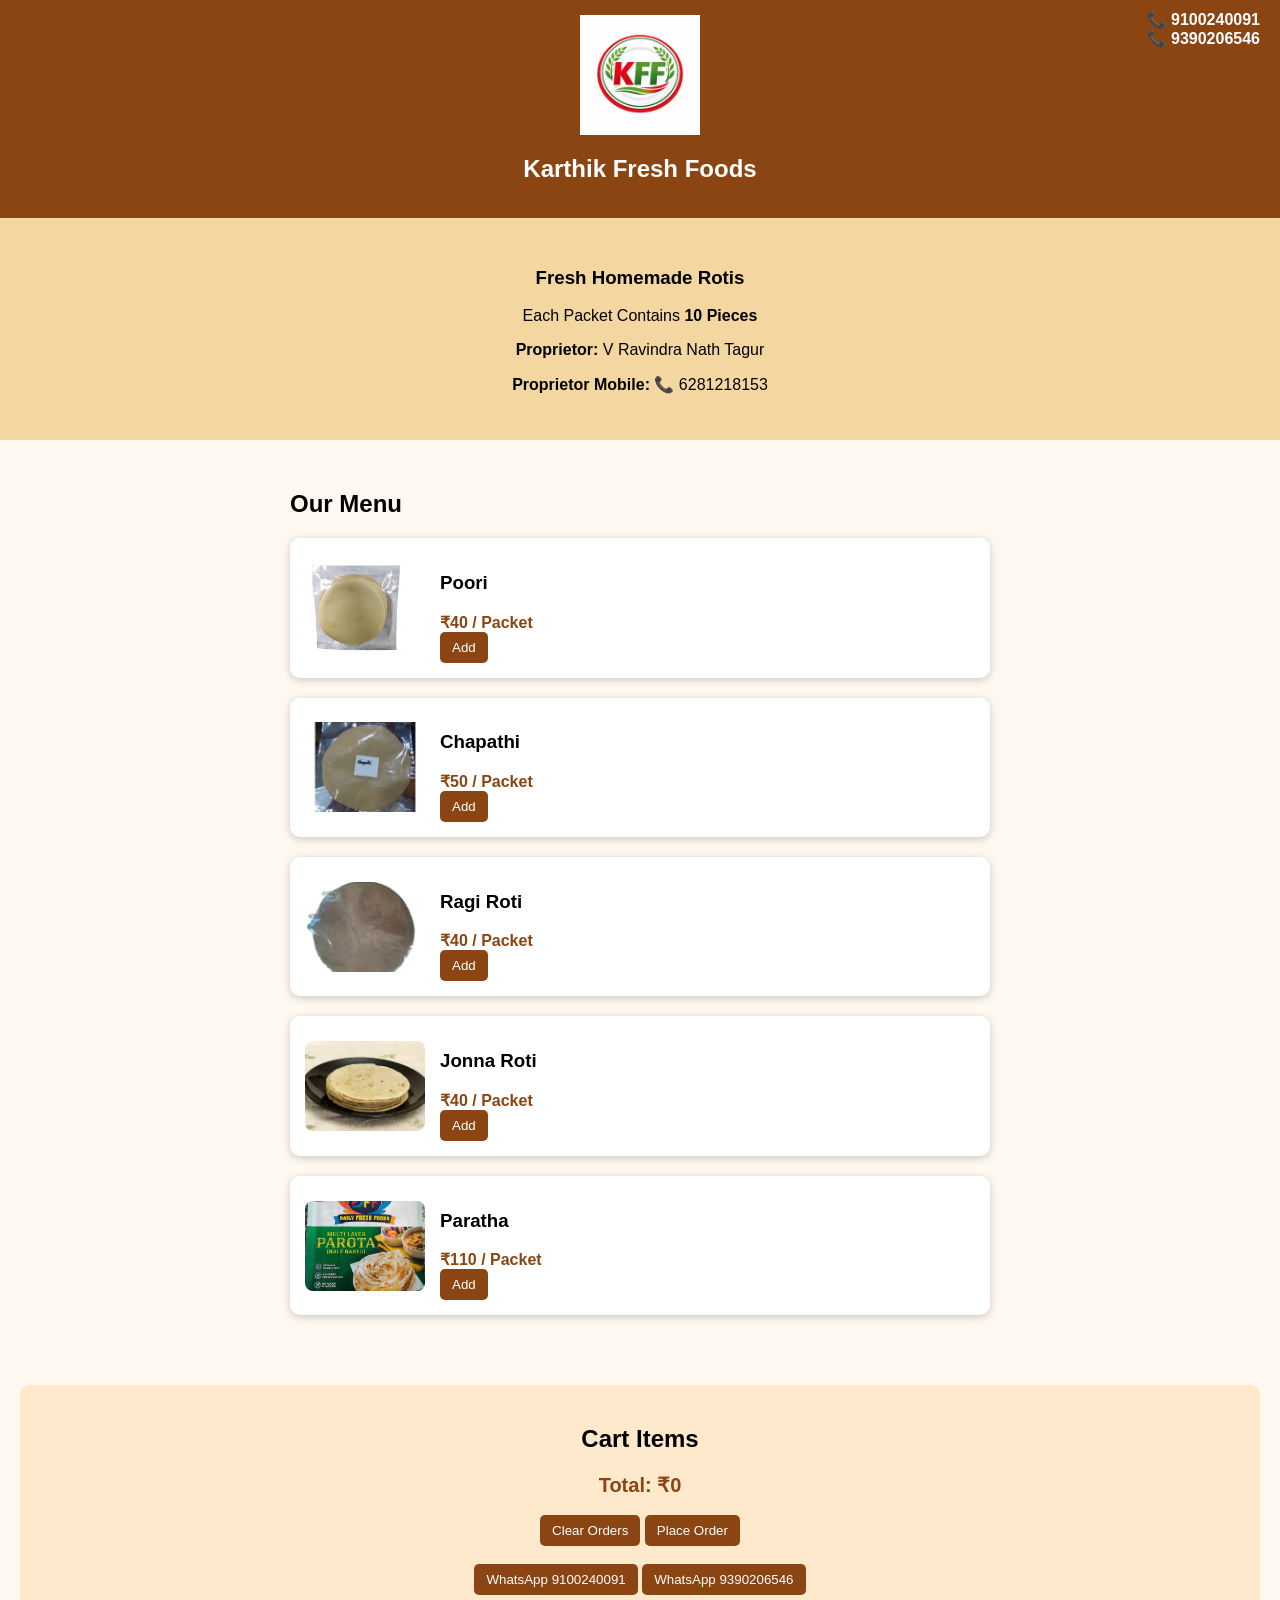
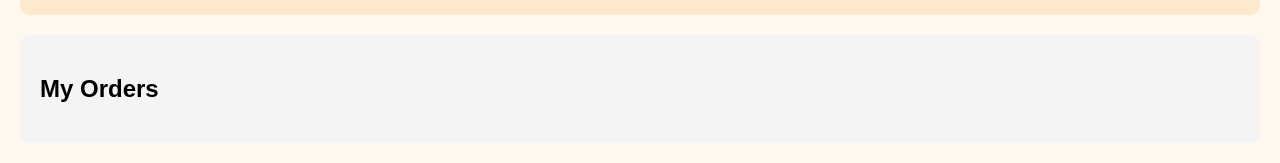
==== index.html @ 34dd6007 "Initial commit" ====
<!DOCTYPE html>
<html>
<head>
<title>Karthik Fresh Foods</title>

<style>

body{
font-family:Arial;
margin:0;
background:#fff8f0;
}

header{
background:#8B4513;
color:white;
padding:15px;
text-align:center;
position:relative;
}

.logo{
width:120px;
display:block;
margin:auto;
}

.phone{
position:absolute;
right:20px;
top:10px;
font-weight:bold;
}

.hero{
background:#f4d6a0;
padding:30px;
text-align:center;
}

.products{
padding:30px;
max-width:700px;
margin:auto;
}

.card{
background:white;
margin-bottom:20px;
padding:15px;
border-radius:10px;
box-shadow:0 2px 8px rgba(0,0,0,0.2);
display:flex;
gap:15px;
align-items:center;
}

.card img{
width:120px;
height:90px;
border-radius:8px;
object-fit:cover;
}

.price{
color:#8B4513;
font-weight:bold;
}

button{
background:#8B4513;
color:white;
padding:8px 12px;
border:none;
border-radius:5px;
cursor:pointer;
}

.cart{
background:#ffe9cc;
padding:20px;
margin:20px;
border-radius:10px;
text-align:center;
}

.total{
font-size:20px;
font-weight:bold;
color:#8B4513;
}

.orderlist{
background:#f4f4f4;
padding:20px;
margin:20px;
border-radius:10px;
}

</style>

<script>

let cart=[]
let total=0

function addToCart(product,price){

let qty=prompt("Enter packets")

if(!qty) return

let cost=price*qty

cart.push(product+" x "+qty+" = ₹"+cost)

total+=cost

updateCart()

}

function updateCart(){

let cartBox=document.getElementById("cartItems")

cartBox.innerHTML=""

cart.forEach(item=>{
cartBox.innerHTML+=item+"<br>"
})

document.getElementById("total").innerHTML="Total: ₹"+total

}

function clearCart(){

cart=[]
total=0

updateCart()

}

function placeOrder(){

if(cart.length==0){
alert("Cart empty")
return
}

let order=cart.join("<br>")+"<br>Total: ₹"+total

let orders=JSON.parse(localStorage.getItem("orders")||"[]")

orders.push(order)

localStorage.setItem("orders",JSON.stringify(orders))

showOrders()

}

function showOrders(){

let orders=JSON.parse(localStorage.getItem("orders")||"[]")

let list=document.getElementById("orders")

list.innerHTML=""

orders.forEach(o=>{
list.innerHTML+=o+"<hr>"
})

}

function sendWhatsApp(number){

let text=cart.join("%0A")+"%0ATotal: ₹"+total

window.open("https://wa.me/91"+number+"?text="+text)

}

window.onload=showOrders

</script>

</head>

<body>

<header>

<img src="images/kff_logo.jpg" class="logo">

<h2>Karthik Fresh Foods</h2>

<div class="phone">
📞 9100240091<br>
📞 9390206546
</div>

</header>

<section class="hero">

<h3>Fresh Homemade Rotis</h3>

<p>Each Packet Contains <b>10 Pieces</b></p>

<p><b>Proprietor:</b> V Ravindra Nath Tagur</p>

<p><b>Proprietor Mobile:</b> 📞 6281218153</p>

</section>

<section class="products">

<h2>Our Menu</h2>

<div class="card">
<img src="images/poori.jpg">
<div>
<h3>Poori</h3>
<div class="price">₹40 / Packet</div>
<button onclick="addToCart('Poori',40)">Add</button>
</div>
</div>

<div class="card">
<img src="images/chapathi.jpg">
<div>
<h3>Chapathi</h3>
<div class="price">₹50 / Packet</div>
<button onclick="addToCart('Chapathi',50)">Add</button>
</div>
</div>

<div class="card">
<img src="images/ragi.jpg">
<div>
<h3>Ragi Roti</h3>
<div class="price">₹40 / Packet</div>
<button onclick="addToCart('Ragi Roti',40)">Add</button>
</div>
</div>

<div class="card">
<img src="images/jonna.jpg">
<div>
<h3>Jonna Roti</h3>
<div class="price">₹40 / Packet</div>
<button onclick="addToCart('Jonna Roti',40)">Add</button>
</div>
</div>

<div class="card">
<img src="images/parota.jpg">
<div>
<h3>Paratha</h3>
<div class="price">₹110 / Packet</div>
<button onclick="addToCart('Paratha',110)">Add</button>
</div>
</div>

</section>

<section class="cart">

<h2>Cart Items</h2>

<div id="cartItems"></div>

<div class="total" id="total">Total: ₹0</div>

<br>

<button onclick="clearCart()">Clear Orders</button>

<button onclick="placeOrder()">Place Order</button>

<br><br>

<button onclick="sendWhatsApp('9100240091')">WhatsApp 9100240091</button>

<button onclick="sendWhatsApp('9390206546')">WhatsApp 9390206546</button>

</section>

<section class="orderlist">

<h2>My Orders</h2>

<div id="orders"></div>

</section>

</body>
</html>
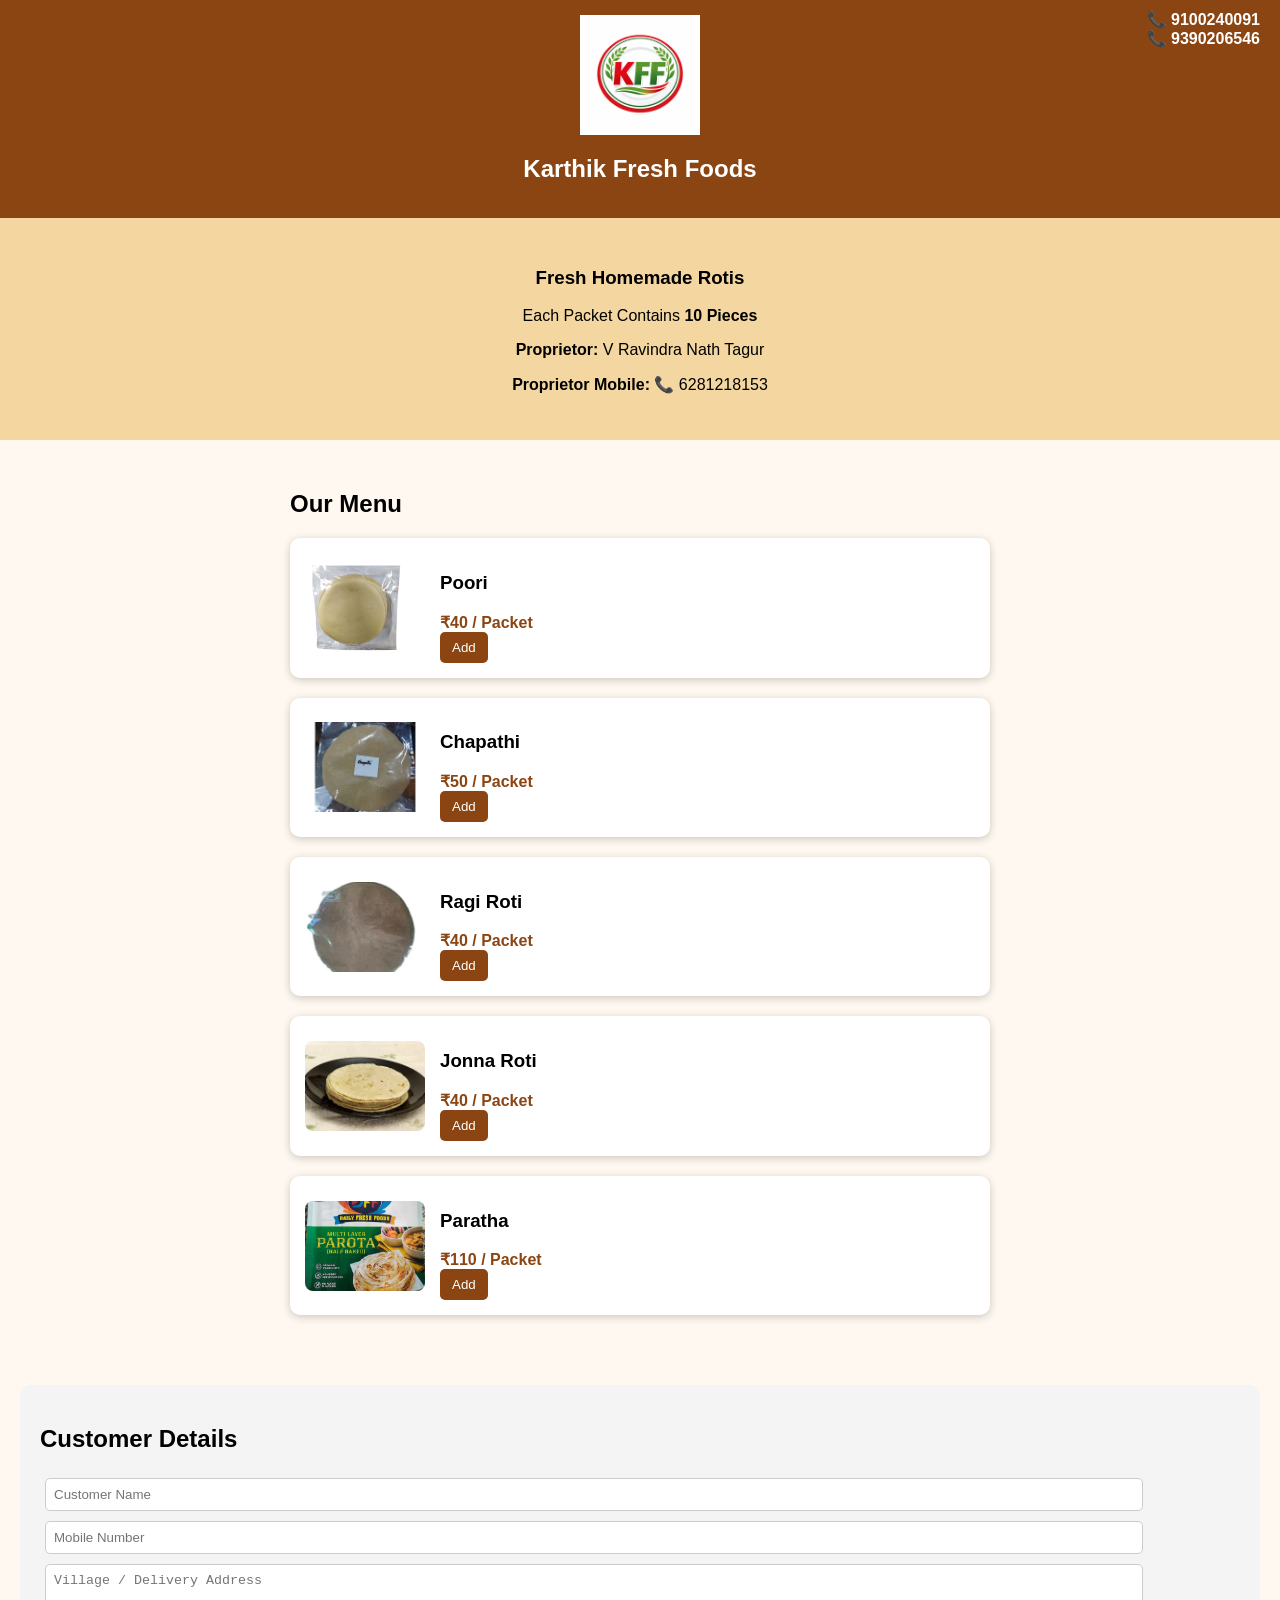
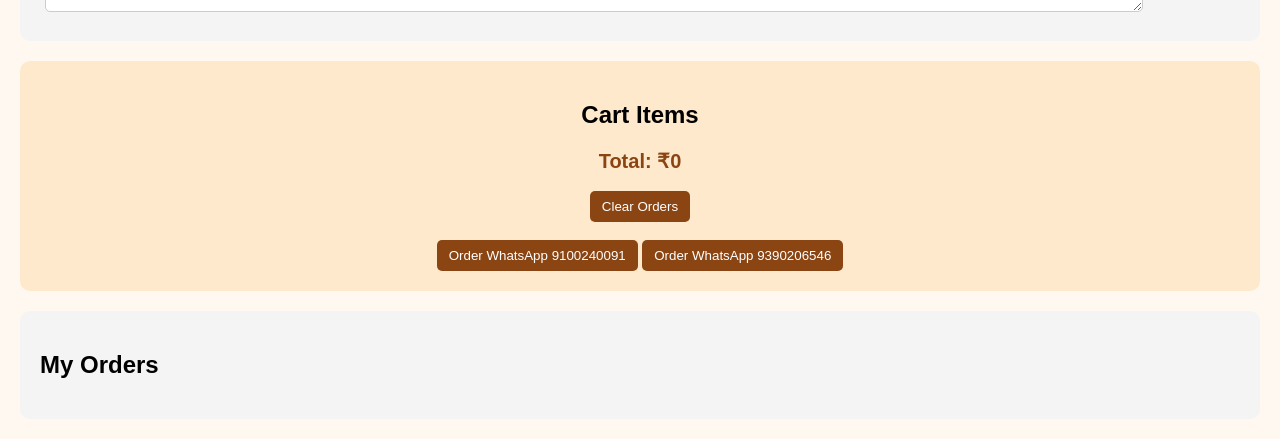
==== commit 989c82b4: "Update KFF Website" ====
--- a/index.html
+++ b/index.html
@@ -90,6 +90,21 @@
 color:#8B4513;
 }
 
+.form{
+background:#f4f4f4;
+padding:20px;
+margin:20px;
+border-radius:10px;
+}
+
+input,textarea{
+width:90%;
+padding:8px;
+margin:5px;
+border-radius:5px;
+border:1px solid #ccc;
+}
+
 .orderlist{
 background:#f4f4f4;
 padding:20px;
@@ -143,48 +158,24 @@
 
 }
 
-function placeOrder(){
-
-if(cart.length==0){
-alert("Cart empty")
-return
-}
-
-let order=cart.join("<br>")+"<br>Total: ₹"+total
-
-let orders=JSON.parse(localStorage.getItem("orders")||"[]")
-
-orders.push(order)
-
-localStorage.setItem("orders",JSON.stringify(orders))
-
-showOrders()
-
-}
-
-function showOrders(){
-
-let orders=JSON.parse(localStorage.getItem("orders")||"[]")
-
-let list=document.getElementById("orders")
-
-list.innerHTML=""
-
-orders.forEach(o=>{
-list.innerHTML+=o+"<hr>"
-})
-
-}
-
 function sendWhatsApp(number){
 
-let text=cart.join("%0A")+"%0ATotal: ₹"+total
-
-window.open("https://wa.me/91"+number+"?text="+text)
-
-}
-
-window.onload=showOrders
+let name=document.getElementById("name").value
+let mobile=document.getElementById("mobile").value
+let village=document.getElementById("village").value
+
+let order=cart.join("%0A")
+
+let message="Order from Karthik Fresh Foods%0A%0A"
++"Customer: "+name+"%0A"
++"Mobile: "+mobile+"%0A"
++"Village/Address: "+village+"%0A%0A"
++order+"%0A"
++"Total: ₹"+total
+
+window.open("https://wa.me/91"+number+"?text="+message)
+
+}
 
 </script>
 
@@ -268,6 +259,18 @@
 
 </section>
 
+<section class="form">
+
+<h2>Customer Details</h2>
+
+<input type="text" id="name" placeholder="Customer Name">
+
+<input type="text" id="mobile" placeholder="Mobile Number">
+
+<textarea id="village" placeholder="Village / Delivery Address"></textarea>
+
+</section>
+
 <section class="cart">
 
 <h2>Cart Items</h2>
@@ -280,13 +283,11 @@
 
 <button onclick="clearCart()">Clear Orders</button>
 
-<button onclick="placeOrder()">Place Order</button>
-
 <br><br>
 
-<button onclick="sendWhatsApp('9100240091')">WhatsApp 9100240091</button>
-
-<button onclick="sendWhatsApp('9390206546')">WhatsApp 9390206546</button>
+<button onclick="sendWhatsApp('9100240091')">Order WhatsApp 9100240091</button>
+
+<button onclick="sendWhatsApp('9390206546')">Order WhatsApp 9390206546</button>
 
 </section>
 
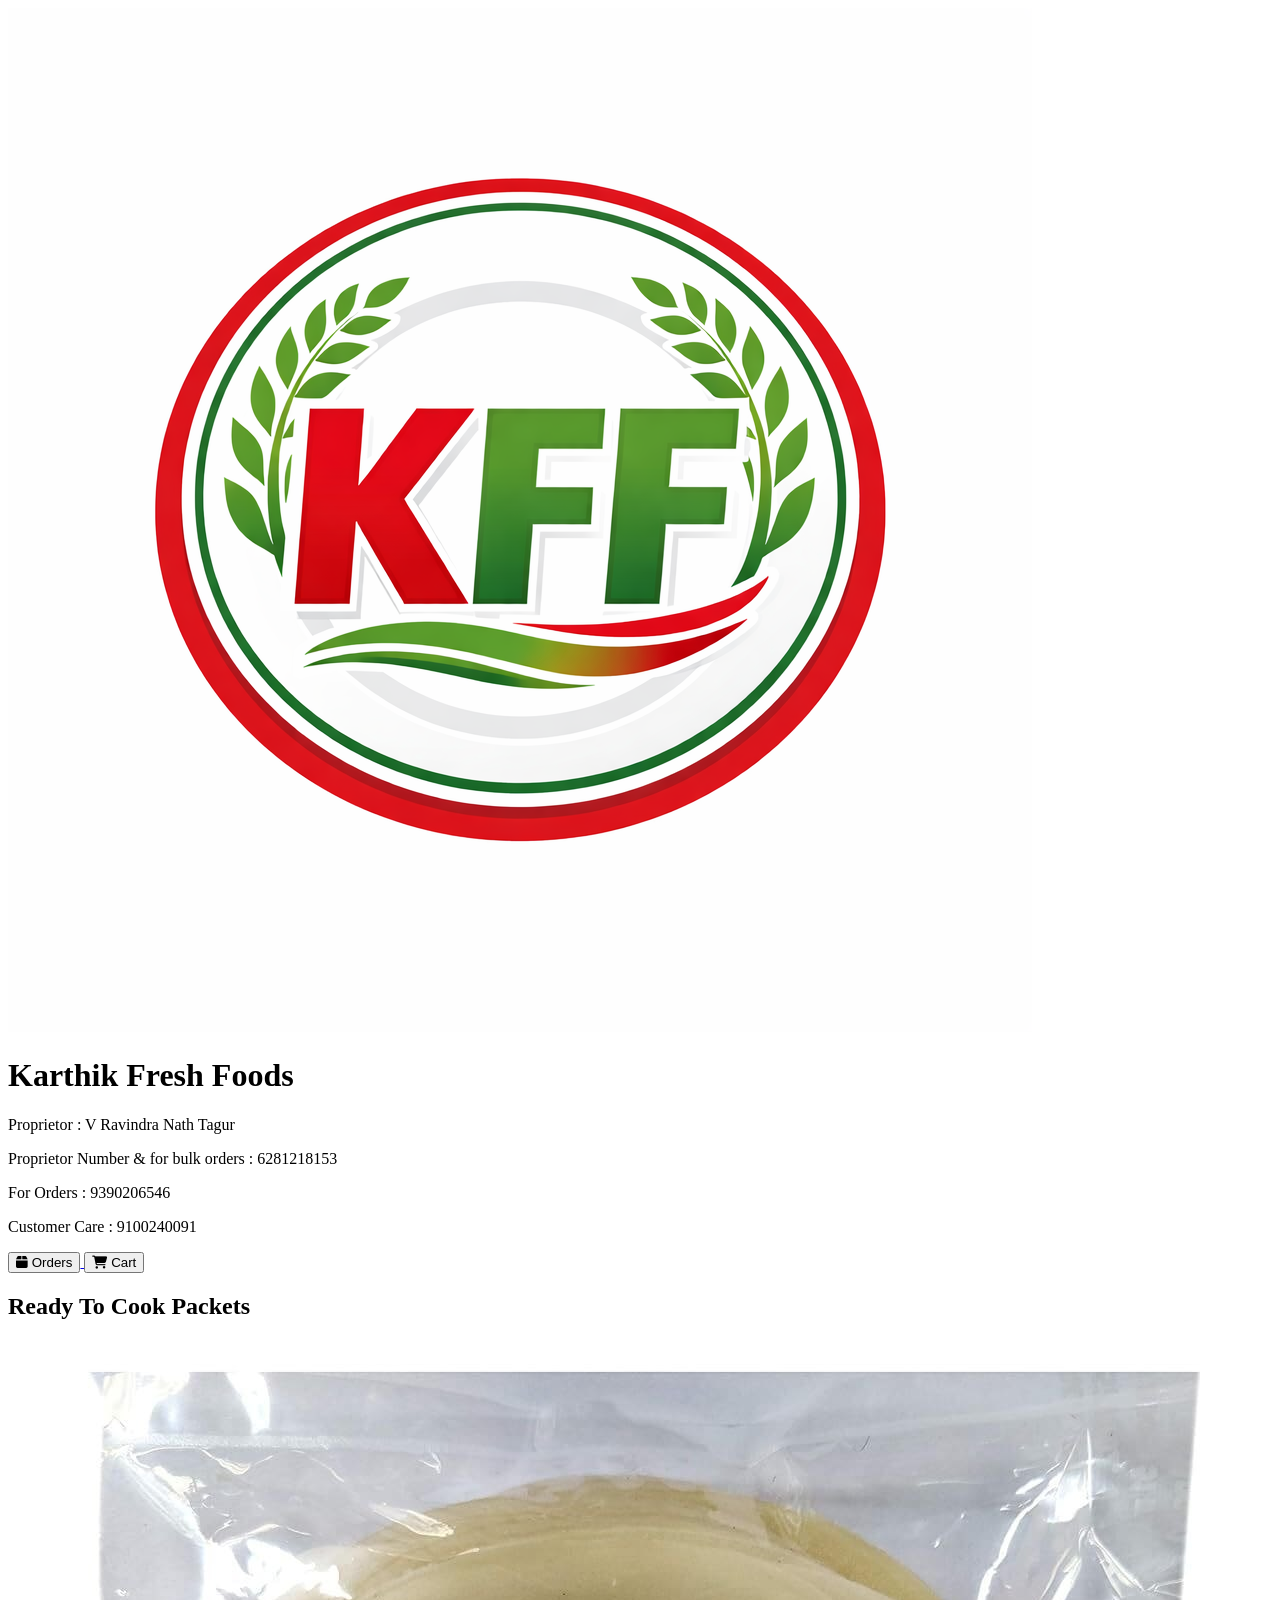
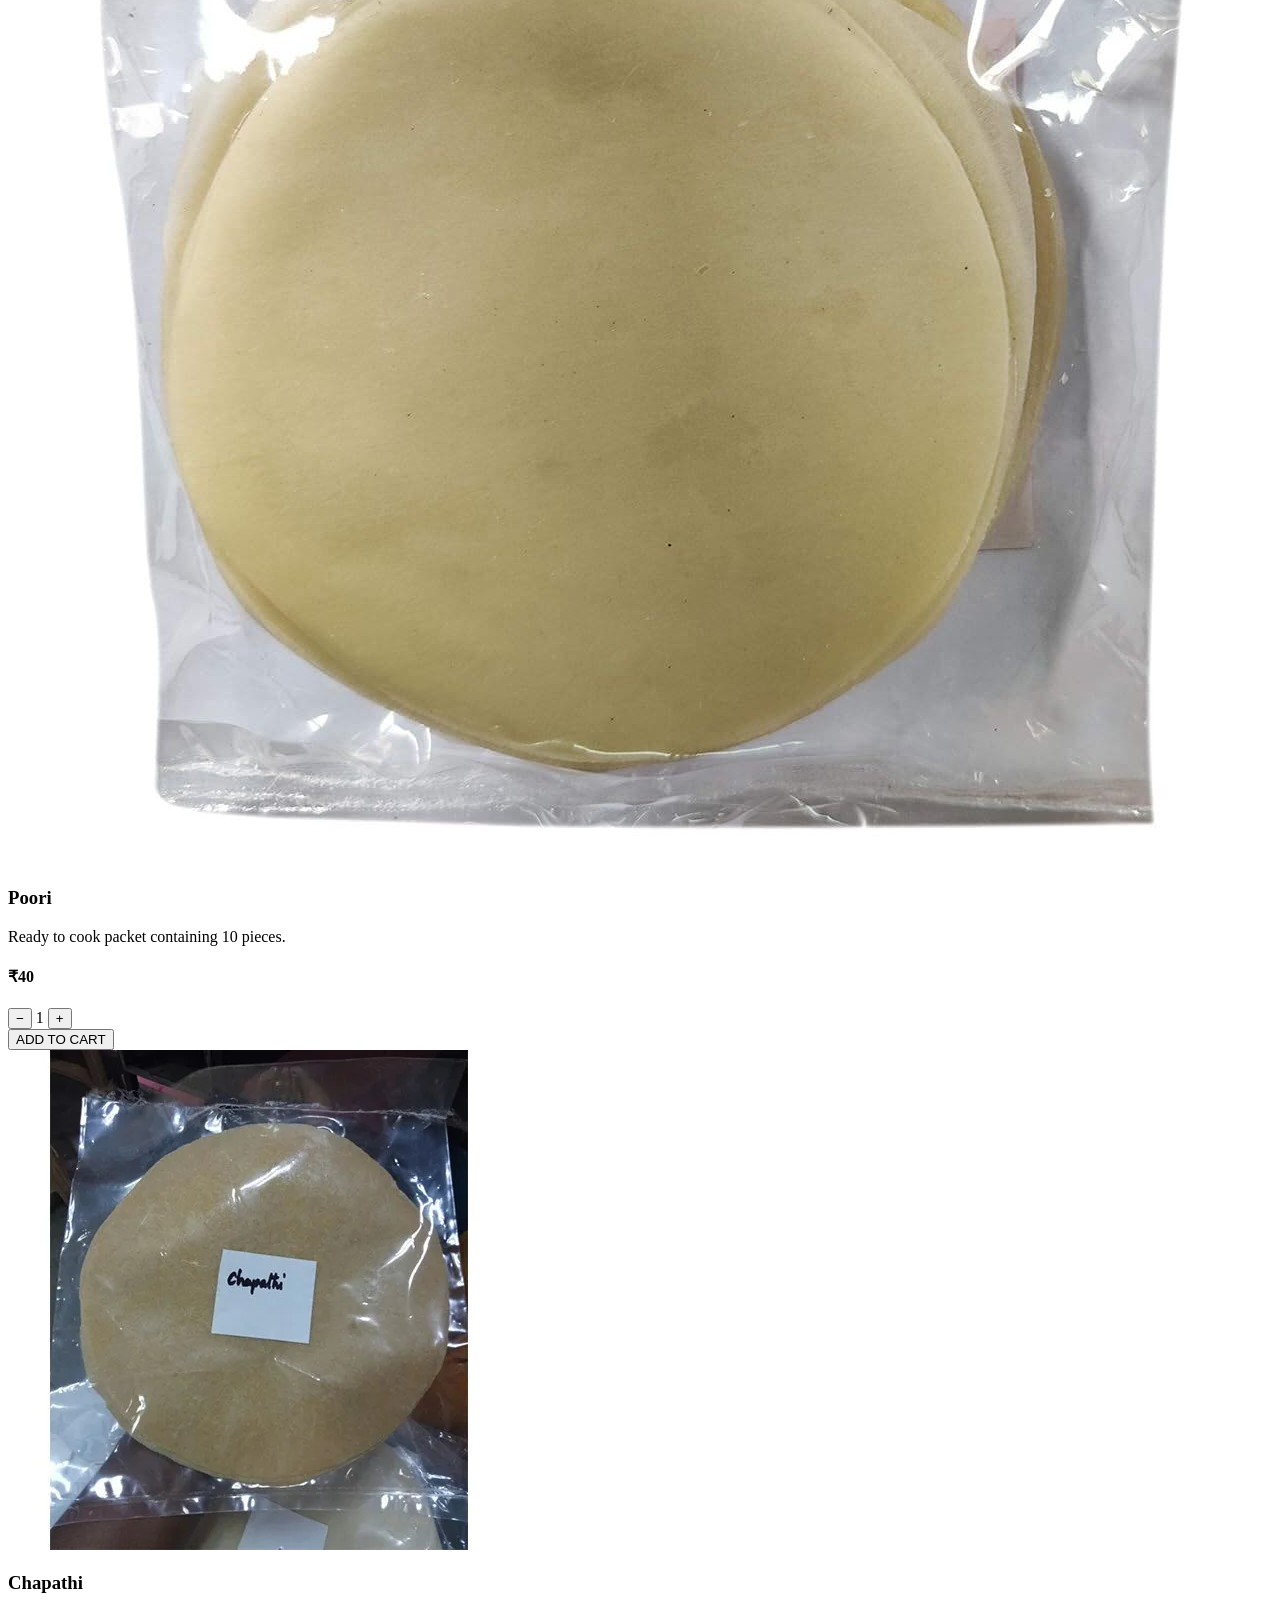
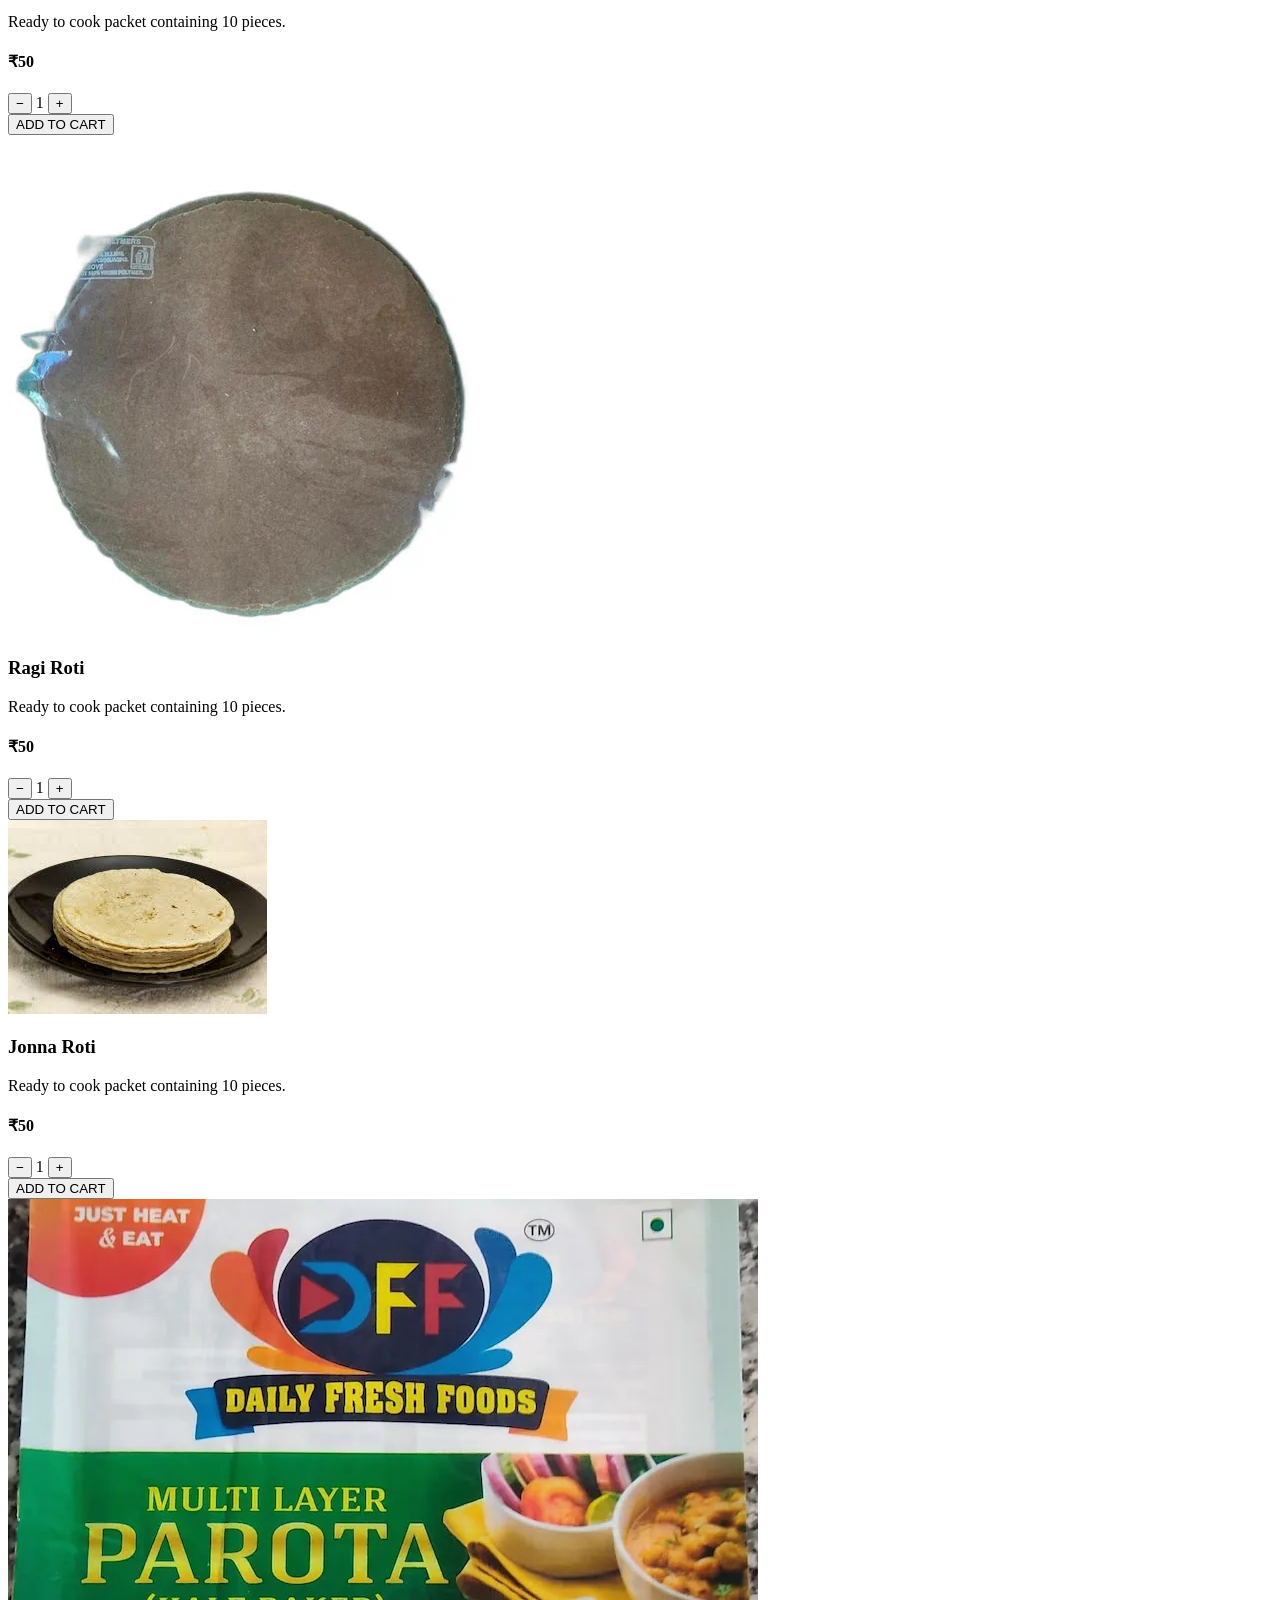
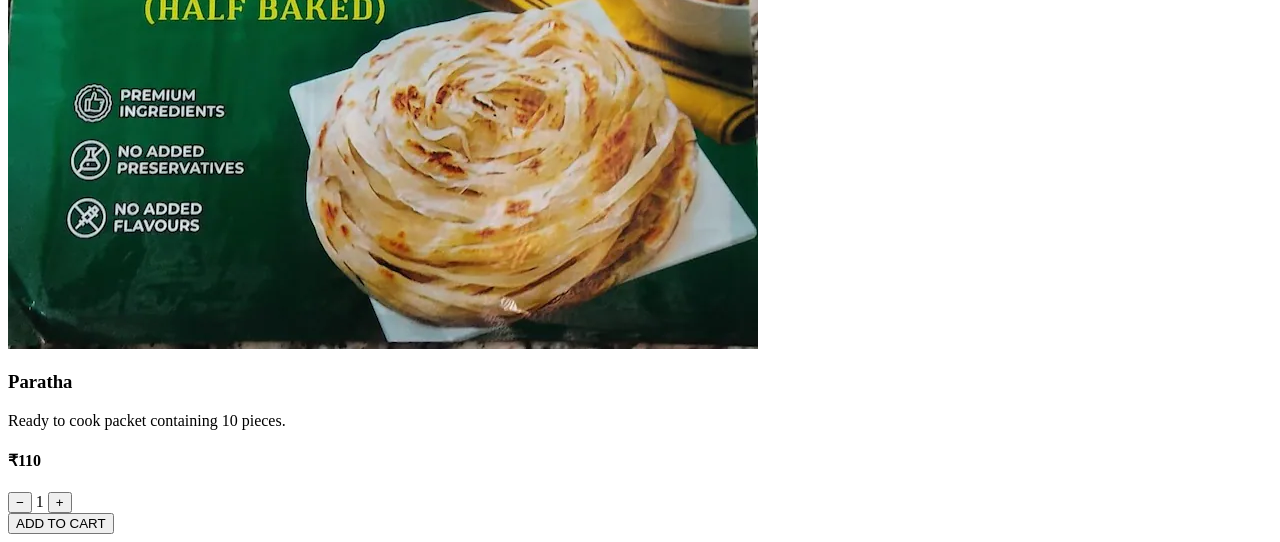
==== commit 1061ceb1: "Update index.html" ====
--- a/index.html
+++ b/index.html
@@ -1,303 +1,247 @@
 <!DOCTYPE html>
 <html>
+
 <head>
-<title>Karthik Fresh Foods</title>
-
-<style>
-
-body{
-font-family:Arial;
-margin:0;
-background:#fff8f0;
-}
-
-header{
-background:#8B4513;
-color:white;
-padding:15px;
-text-align:center;
-position:relative;
-}
-
-.logo{
-width:120px;
-display:block;
-margin:auto;
-}
-
-.phone{
-position:absolute;
-right:20px;
-top:10px;
-font-weight:bold;
-}
-
-.hero{
-background:#f4d6a0;
-padding:30px;
-text-align:center;
-}
-
-.products{
-padding:30px;
-max-width:700px;
-margin:auto;
-}
-
-.card{
-background:white;
-margin-bottom:20px;
-padding:15px;
-border-radius:10px;
-box-shadow:0 2px 8px rgba(0,0,0,0.2);
-display:flex;
-gap:15px;
-align-items:center;
-}
-
-.card img{
-width:120px;
-height:90px;
-border-radius:8px;
-object-fit:cover;
-}
-
-.price{
-color:#8B4513;
-font-weight:bold;
-}
-
-button{
-background:#8B4513;
-color:white;
-padding:8px 12px;
-border:none;
-border-radius:5px;
-cursor:pointer;
-}
-
-.cart{
-background:#ffe9cc;
-padding:20px;
-margin:20px;
-border-radius:10px;
-text-align:center;
-}
-
-.total{
-font-size:20px;
-font-weight:bold;
-color:#8B4513;
-}
-
-.form{
-background:#f4f4f4;
-padding:20px;
-margin:20px;
-border-radius:10px;
-}
-
-input,textarea{
-width:90%;
-padding:8px;
-margin:5px;
-border-radius:5px;
-border:1px solid #ccc;
-}
-
-.orderlist{
-background:#f4f4f4;
-padding:20px;
-margin:20px;
-border-radius:10px;
-}
-
-</style>
-
-<script>
-
-let cart=[]
-let total=0
-
-function addToCart(product,price){
-
-let qty=prompt("Enter packets")
-
-if(!qty) return
-
-let cost=price*qty
-
-cart.push(product+" x "+qty+" = ₹"+cost)
-
-total+=cost
-
-updateCart()
-
-}
-
-function updateCart(){
-
-let cartBox=document.getElementById("cartItems")
-
-cartBox.innerHTML=""
-
-cart.forEach(item=>{
-cartBox.innerHTML+=item+"<br>"
-})
-
-document.getElementById("total").innerHTML="Total: ₹"+total
-
-}
-
-function clearCart(){
-
-cart=[]
-total=0
-
-updateCart()
-
-}
-
-function sendWhatsApp(number){
-
-let name=document.getElementById("name").value
-let mobile=document.getElementById("mobile").value
-let village=document.getElementById("village").value
-
-let order=cart.join("%0A")
-
-let message="Order from Karthik Fresh Foods%0A%0A"
-+"Customer: "+name+"%0A"
-+"Mobile: "+mobile+"%0A"
-+"Village/Address: "+village+"%0A%0A"
-+order+"%0A"
-+"Total: ₹"+total
-
-window.open("https://wa.me/91"+number+"?text="+message)
-
-}
-
-</script>
+
+<title>KFF Foods | Karthik Fresh Foods Ready to Cook Products</title>
+
+<meta charset="UTF-8">
+
+<meta name="viewport" content="width=device-width, initial-scale=1.0">
+
+<meta name="description"
+content="KFF Foods manufacturing ready to cook chapathi, poori, ragi roti, jonna roti and paratha packets. Order fresh homemade food products online.">
+
+<meta name="keywords"
+content="KFF Foods, Karthik Fresh Foods, chapathi packets, poori packets, ragi roti, jonna roti, ready to cook foods">
+
+<meta name="author" content="Karthik Fresh Foods">
+
+<meta name="robots" content="index, follow">
+
+<link rel="stylesheet" href="style.css">
+
+<link rel="stylesheet"
+href="https://cdnjs.cloudflare.com/ajax/libs/font-awesome/6.5.0/css/all.min.css">
 
 </head>
-
 <body>
 
-<header>
+<header class="header">
+
+<div class="header-center">
 
 <img src="images/kff_logo.jpg" class="logo">
 
-<h2>Karthik Fresh Foods</h2>
-
-<div class="phone">
-📞 9100240091<br>
-📞 9390206546
+<h1>Karthik Fresh Foods</h1>
+
+<p>Proprietor : V Ravindra Nath Tagur</p>
+<p>Proprietor Number & for bulk orders : 6281218153</p>
+<p>For Orders : 9390206546</p>
+<p>Customer Care : 9100240091</p>
+
+</div>
+
+<div class="header-right">
+
+<a href="orders.html">
+<button class="btn">
+<i class="fa-solid fa-box"></i> Orders
+</button>
+</a>
+
+<a href="cart.html">
+<button class="btn">
+<i class="fa-solid fa-cart-shopping"></i> Cart
+</button>
+</a>
+
 </div>
 
 </header>
 
-<section class="hero">
-
-<h3>Fresh Homemade Rotis</h3>
-
-<p>Each Packet Contains <b>10 Pieces</b></p>
-
-<p><b>Proprietor:</b> V Ravindra Nath Tagur</p>
-
-<p><b>Proprietor Mobile:</b> 📞 6281218153</p>
-
-</section>
-
-<section class="products">
-
-<h2>Our Menu</h2>
-
-<div class="card">
+<h2 class="section-title">Ready To Cook Packets</h2>
+
+<div class="products">
+
+<!-- Poori -->
+
+<div class="card">
+
 <img src="images/poori.jpg">
-<div>
+
+<div class="info">
+
 <h3>Poori</h3>
-<div class="price">₹40 / Packet</div>
-<button onclick="addToCart('Poori',40)">Add</button>
-</div>
-</div>
-
-<div class="card">
+<p>Ready to cook packet containing 10 pieces.</p>
+<h4>₹40</h4>
+
+</div>
+
+<div class="cartControls">
+
+<div class="qtyBox">
+
+<button onclick="decreaseQty('poori')">−</button>
+<span id="poori-qty">1</span>
+<button onclick="increaseQty('poori')">+</button>
+
+</div>
+
+<button class="addBtn"
+onclick="addToCart('Poori',40,'poori')">
+
+ADD TO CART
+
+</button>
+
+</div>
+
+</div>
+
+<!-- Chapathi -->
+
+<div class="card">
+
 <img src="images/chapathi.jpg">
-<div>
+
+<div class="info">
+
 <h3>Chapathi</h3>
-<div class="price">₹50 / Packet</div>
-<button onclick="addToCart('Chapathi',50)">Add</button>
-</div>
-</div>
-
-<div class="card">
+<p>Ready to cook packet containing 10 pieces.</p>
+<h4>₹50</h4>
+
+</div>
+
+<div class="cartControls">
+
+<div class="qtyBox">
+
+<button onclick="decreaseQty('chapathi')">−</button>
+<span id="chapathi-qty">1</span>
+<button onclick="increaseQty('chapathi')">+</button>
+
+</div>
+
+<button class="addBtn"
+onclick="addToCart('Chapathi',50,'chapathi')">
+
+ADD TO CART
+
+</button>
+
+</div>
+
+</div>
+
+<!-- Ragi -->
+
+<div class="card">
+
 <img src="images/ragi.jpg">
-<div>
+
+<div class="info">
+
 <h3>Ragi Roti</h3>
-<div class="price">₹40 / Packet</div>
-<button onclick="addToCart('Ragi Roti',40)">Add</button>
-</div>
-</div>
-
-<div class="card">
+<p>Ready to cook packet containing 10 pieces.</p>
+<h4>₹50</h4>
+
+</div>
+
+<div class="cartControls">
+
+<div class="qtyBox">
+
+<button onclick="decreaseQty('ragi')">−</button>
+<span id="ragi-qty">1</span>
+<button onclick="increaseQty('ragi')">+</button>
+
+</div>
+
+<button class="addBtn"
+onclick="addToCart('Ragi Roti',50,'ragi')">
+
+ADD TO CART
+
+</button>
+
+</div>
+
+</div>
+
+<!-- Jonna -->
+
+<div class="card">
+
 <img src="images/jonna.jpg">
-<div>
+
+<div class="info">
+
 <h3>Jonna Roti</h3>
-<div class="price">₹40 / Packet</div>
-<button onclick="addToCart('Jonna Roti',40)">Add</button>
-</div>
-</div>
-
-<div class="card">
+<p>Ready to cook packet containing 10 pieces.</p>
+<h4>₹50</h4>
+
+</div>
+
+<div class="cartControls">
+
+<div class="qtyBox">
+
+<button onclick="decreaseQty('jonna')">−</button>
+<span id="jonna-qty">1</span>
+<button onclick="increaseQty('jonna')">+</button>
+
+</div>
+
+<button class="addBtn"
+onclick="addToCart('Jonna Roti',50,'jonna')">
+
+ADD TO CART
+
+</button>
+
+</div>
+
+</div>
+
+<!-- Paratha -->
+
+<div class="card">
+
 <img src="images/parota.jpg">
-<div>
+
+<div class="info">
+
 <h3>Paratha</h3>
-<div class="price">₹110 / Packet</div>
-<button onclick="addToCart('Paratha',110)">Add</button>
-</div>
-</div>
-
-</section>
-
-<section class="form">
-
-<h2>Customer Details</h2>
-
-<input type="text" id="name" placeholder="Customer Name">
-
-<input type="text" id="mobile" placeholder="Mobile Number">
-
-<textarea id="village" placeholder="Village / Delivery Address"></textarea>
-
-</section>
-
-<section class="cart">
-
-<h2>Cart Items</h2>
-
-<div id="cartItems"></div>
-
-<div class="total" id="total">Total: ₹0</div>
-
-<br>
-
-<button onclick="clearCart()">Clear Orders</button>
-
-<br><br>
-
-<button onclick="sendWhatsApp('9100240091')">Order WhatsApp 9100240091</button>
-
-<button onclick="sendWhatsApp('9390206546')">Order WhatsApp 9390206546</button>
-
-</section>
-
-<section class="orderlist">
-
-<h2>My Orders</h2>
-
-<div id="orders"></div>
-
-</section>
+<p>Ready to cook packet containing 10 pieces.</p>
+<h4>₹110</h4>
+
+</div>
+
+<div class="cartControls">
+
+<div class="qtyBox">
+
+<button onclick="decreaseQty('paratha')">−</button>
+<span id="paratha-qty">1</span>
+<button onclick="increaseQty('paratha')">+</button>
+
+</div>
+
+<button class="addBtn"
+onclick="addToCart('Paratha',110,'paratha')">
+
+ADD TO CART
+
+</button>
+
+</div>
+
+</div>
+
+</div>
+
+<script src="script.js"></script>
 
 </body>
-</html>+</html>
